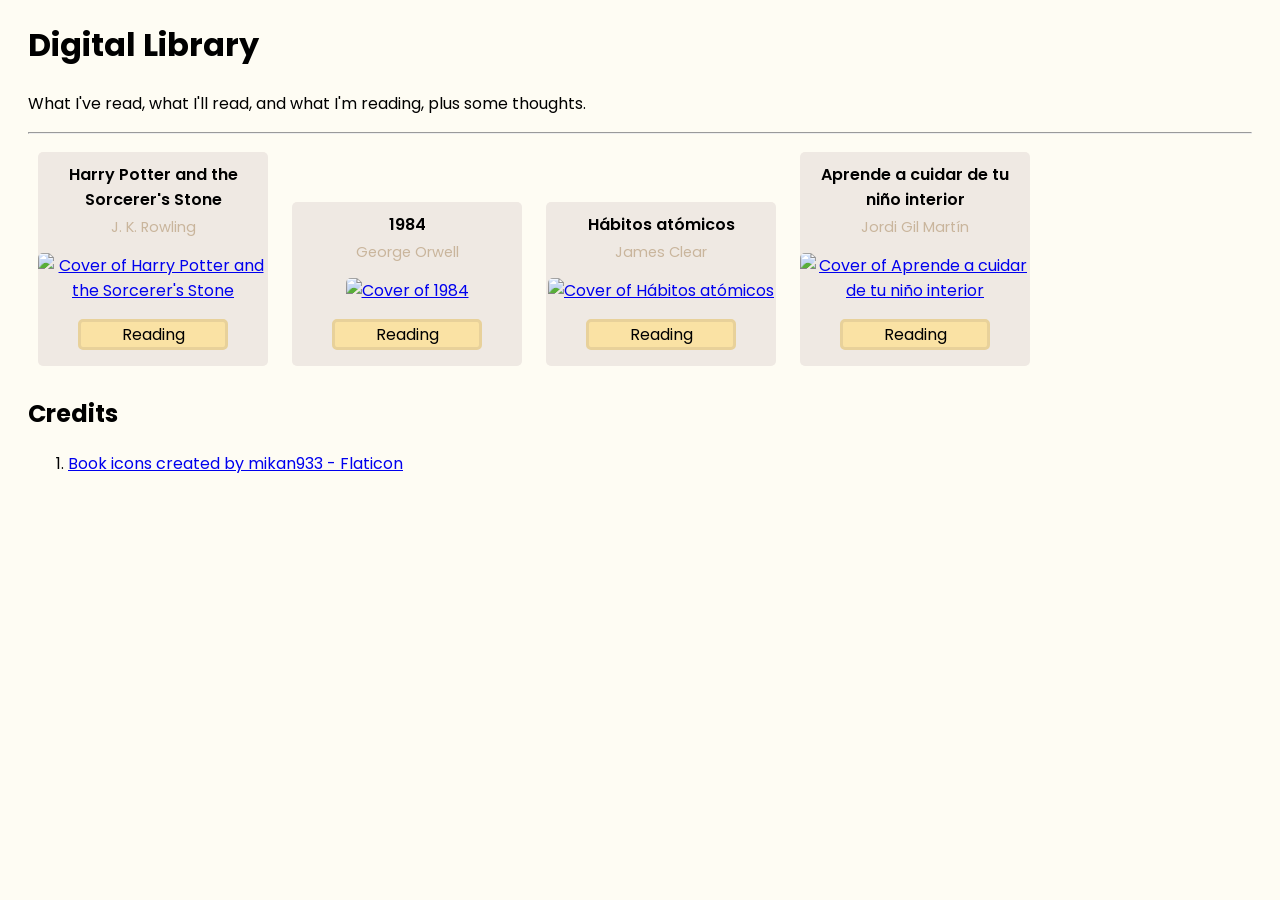
==== index.html @ d842b0e9 "feat: Add two new books to the library Added "Hábitos atómicos" and "Aprende a cuidar de tu niño int" ====
<!doctype html>
<html lang="en">
  <head>
    <meta charset="UTF-8" />
    <meta name="viewport" content="width=device-width, initial-scale=1.0" />
    <title>Digital Library</title>
    <link rel="icon" href="./assets/icons/readingsIcon.png" />
    <link rel="stylesheet" href="style.css" />
    <link rel="preconnect" href="https://fonts.googleapis.com" />
    <link rel="preconnect" href="https://fonts.gstatic.com" crossorigin />
    <link
      href="https://fonts.googleapis.com/css2?family=Poppins:ital,wght@0,100;0,200;0,300;0,400;0,500;0,600;0,700;0,800;0,900;1,100;1,200;1,300;1,400;1,500;1,600;1,700;1,800;1,900&family=Roboto:ital,wght@0,100..900;1,100..900&display=swap"
      rel="stylesheet"
    />
  </head>
  <body>
    <main>
      <h1>Digital Library</h1>

      <p id="intro">
        What I've read, what I'll read, and what I'm reading, plus some
        thoughts.
      </p>

      <hr />

      <div class="bookShelf">
        <div class="booksData">
          <p class="bookTitle">Harry Potter and the Sorcerer's Stone</p>
          <p class="bookAuthor">J. K. Rowling</p>
        </div>
        <a
          href="https://www.goodreads.com/book/show/3.Harry_Potter_and_the_Sorcerer_s_Stone?ref=nav_sb_ss_1_35"
          target="_blank"
          ><img
            src="https://m.media-amazon.com/images/S/compressed.photo.goodreads.com/books/1682045100i/61780045.jpg"
            alt="Cover of Harry Potter and the Sorcerer's Stone"
            height="250px"
        /></a>
        <div class="status">
          <p>Reading</p>
        </div>
      </div>

      <div class="bookShelf">
        <div class="bookData">
          <p class="bookTitle">1984</p>
          <p class="bookAuthor">George Orwell</p>
        </div>
        <a
          href="https://www.goodreads.com/book/show/59014627-1984"
          target="_blank"
          ><img
            src="https://m.media-amazon.com/images/S/compressed.photo.goodreads.com/books/1631884170i/59014627.jpg"
            alt="Cover of 1984"
            height="250px"
        /></a>
        <div class="status">
          <p>Reading</p>
        </div>
      </div>

      <div class="bookShelf">
        <div class="bookData">
          <p class="bookTitle">Hábitos atómicos</p>
          <p class="bookAuthor">James Clear</p>
        </div>
        <a
          href="https://www.goodreads.com/book/show/45028173-h-bitos-at-micos?from_search=true&from_srp=true&qid=cThpw7cftH&rank=1"
          target="_blank"
          ><img
            src="https://m.media-amazon.com/images/S/compressed.photo.goodreads.com/books/1555084828i/45028173.jpg"
            alt="Cover of Hábitos atómicos"
            height="250px"
        /></a>
        <div class="status">
          <p>Reading</p>
        </div>
      </div>

      <div class="bookShelf">
        <div class="bookData">
          <p class="bookTitle">Aprende a cuidar de tu niño interior</p>
          <p class="bookAuthor">Jordi Gil Martín</p>
        </div>
        <a
          href="https://www.goodreads.com/book/show/80197961-aprende-a-cuidar-de-tu-ni-o-interior?from_search=true&from_srp=true&qid=mp4d5Y7GMc&rank=1"
          target="_blank"
          ><img
            src="https://m.media-amazon.com/images/S/compressed.photo.goodreads.com/books/1674074140i/80197961.jpg"
            alt="Cover of Aprende a cuidar de tu niño interior"
            height="250px"
        /></a>
        <div class="status">
          <p>Reading</p>
        </div>
      </div>

      <h2>Credits</h2>

      <ol>
        <li>
          <a
            class="credits"
            href="https://www.flaticon.com/free-icons/book"
            title="book icons"
            >Book icons created by mikan933 - Flaticon</a
          >
        </li>
      </ol>
    </main>
  </body>
</html>
---- style.css ----
html {
  background-color: #fefcf3;
  margin: 0 20px;
  font-family: "Poppins", sans-serif;
}

.bookShelf {
  background-color: #efe9e3;
  width: 230px;
  height: fit-content;
  border-radius: 5px;
  margin: 10px 10px;
  text-align: center;
  display: inline-block;
}

.bookShelf:hover {
  background-color: #e6e1dc;
}

.bookTitle {
  margin-top: 10px;
  margin-left: 15px;
  margin-bottom: 5px;
  width: 200px;
  font-weight: 600;
}

.bookAuthor {
  width: 200px;
  margin-top: 0;
  margin-left: 15px;
  margin-bottom: 15px;
  font-size: 11pt;
  color: #c9b59c;
}

img {
  transition: transform 0.3s ease;
  border-radius: 5px;
}

.bookShelf:hover img {
  transform: rotate(5deg);
}

.status {
  width: 150px;
  margin-left: 40px;
}

.status p {
  background-color: #fae2a4;
  border-radius: 5px;
  border-style: solid;
  border-color: #e8d19a;
}
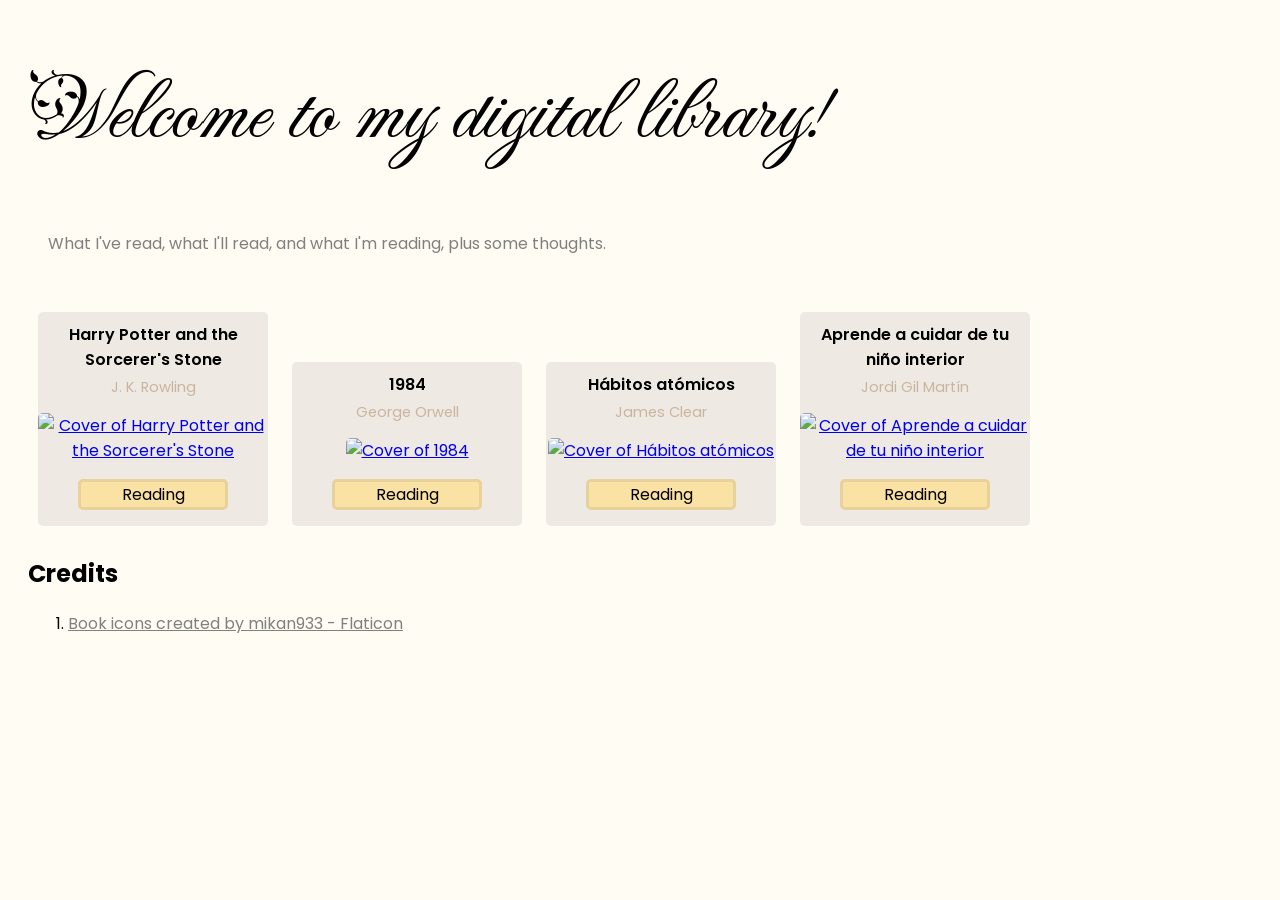
==== commit 93ce37f4: "style: Update website layout and title font-family" ====
--- a/index.html
+++ b/index.html
@@ -9,20 +9,20 @@
     <link rel="preconnect" href="https://fonts.googleapis.com" />
     <link rel="preconnect" href="https://fonts.gstatic.com" crossorigin />
     <link
-      href="https://fonts.googleapis.com/css2?family=Poppins:ital,wght@0,100;0,200;0,300;0,400;0,500;0,600;0,700;0,800;0,900;1,100;1,200;1,300;1,400;1,500;1,600;1,700;1,800;1,900&family=Roboto:ital,wght@0,100..900;1,100..900&display=swap"
+      href="https://fonts.googleapis.com/css2?family=Fleur+De+Leah&family=Poppins:ital,wght@0,100;0,200;0,300;0,400;0,500;0,600;0,700;0,800;0,900;1,100;1,200;1,300;1,400;1,500;1,600;1,700;1,800;1,900&display=swap"
       rel="stylesheet"
     />
   </head>
   <body>
     <main>
-      <h1>Digital Library</h1>
+      <h1 id="title">Welcome to my digital library!</h1>
 
       <p id="intro">
         What I've read, what I'll read, and what I'm reading, plus some
         thoughts.
       </p>
 
-      <hr />
+      <div id="emptySpace"></div>
 
       <div class="bookShelf">
         <div class="booksData">
--- a/style.css
+++ b/style.css
@@ -2,6 +2,21 @@
   background-color: #fefcf3;
   margin: 0 20px;
   font-family: "Poppins", sans-serif;
+}
+
+#title {
+  font-family: "Fleur De Leah", cursive;
+  font-weight: 400;
+  font-size: 64pt;
+}
+
+#intro {
+  margin-left: 20px;
+  color: grey;
+}
+
+#emptySpace {
+  height: 30px;
 }
 
 .bookShelf {
@@ -55,3 +70,7 @@
   border-style: solid;
   border-color: #e8d19a;
 }
+
+.credits {
+  color: grey;
+}
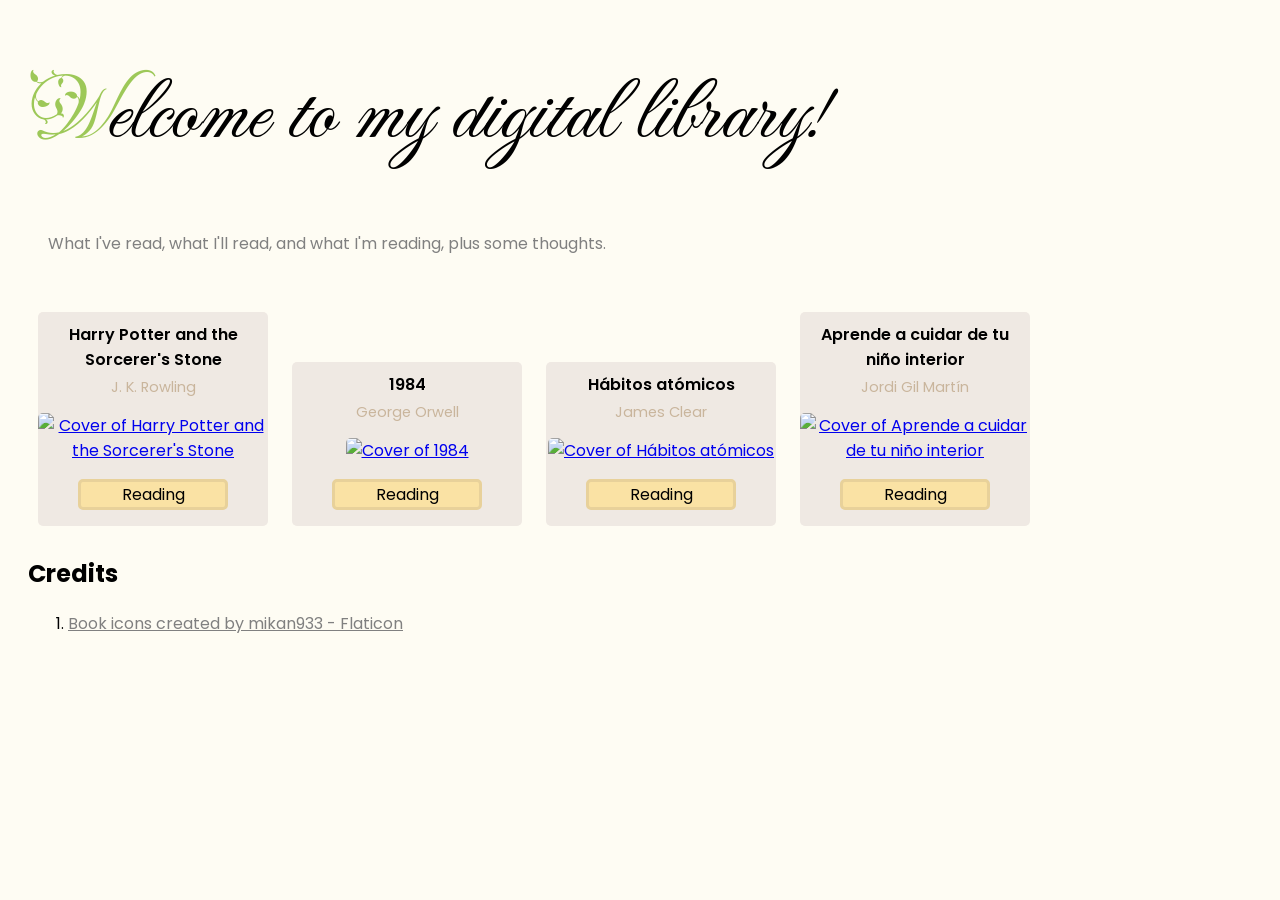
==== commit 413c810a: "style: Set first letter of website title to green" ====
--- a/index.html
+++ b/index.html
@@ -15,7 +15,9 @@
   </head>
   <body>
     <main>
-      <h1 id="title">Welcome to my digital library!</h1>
+      <h1 id="title">
+        <span class="initialLetter">W</span>elcome to my digital library!
+      </h1>
 
       <p id="intro">
         What I've read, what I'll read, and what I'm reading, plus some
--- a/style.css
+++ b/style.css
@@ -8,6 +8,10 @@
   font-family: "Fleur De Leah", cursive;
   font-weight: 400;
   font-size: 64pt;
+}
+
+.initialLetter {
+  color: #9dc858;
 }
 
 #intro {
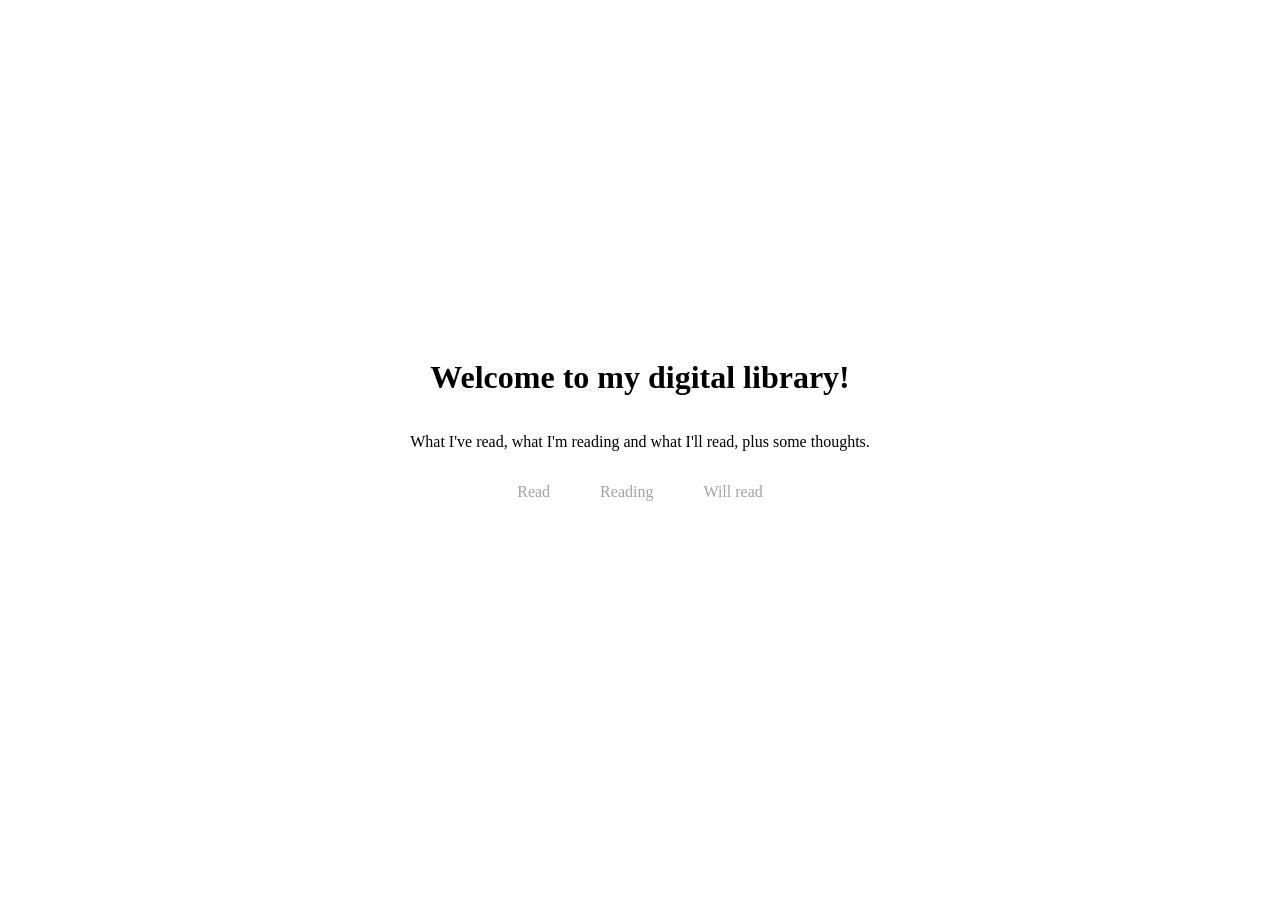
==== commit ab9e1de6: "feat: implement navigation bar for multi-page structure Restructured the project to categorize books" ====
--- a/index.html
+++ b/index.html
@@ -3,113 +3,28 @@
   <head>
     <meta charset="UTF-8" />
     <meta name="viewport" content="width=device-width, initial-scale=1.0" />
-    <title>Digital Library</title>
+    <title>My Digital Library</title>
     <link rel="icon" href="./assets/icons/readingsIcon.png" />
-    <link rel="stylesheet" href="style.css" />
-    <link rel="preconnect" href="https://fonts.googleapis.com" />
-    <link rel="preconnect" href="https://fonts.gstatic.com" crossorigin />
-    <link
-      href="https://fonts.googleapis.com/css2?family=Fleur+De+Leah&family=Poppins:ital,wght@0,100;0,200;0,300;0,400;0,500;0,600;0,700;0,800;0,900;1,100;1,200;1,300;1,400;1,500;1,600;1,700;1,800;1,900&display=swap"
-      rel="stylesheet"
-    />
+    <link rel="stylesheet" href="./style.css" />
   </head>
   <body>
-    <main>
-      <h1 id="title">
-        <span class="initialLetter">W</span>elcome to my digital library!
-      </h1>
-
-      <p id="intro">
-        What I've read, what I'll read, and what I'm reading, plus some
-        thoughts.
+    <main class="container content">
+      <h1 class="item title">Welcome to my digital library!</h1>
+      <p class="item intro">
+        What I've read, what I'm reading and what I'll read, plus some thoughts.
       </p>
 
-      <div id="emptySpace"></div>
-
-      <div class="bookShelf">
-        <div class="booksData">
-          <p class="bookTitle">Harry Potter and the Sorcerer's Stone</p>
-          <p class="bookAuthor">J. K. Rowling</p>
+      <div class="container selector">
+        <div class="item selector">
+          <p><a class="status-anchor" href="./read.html">Read</a></p>
         </div>
-        <a
-          href="https://www.goodreads.com/book/show/3.Harry_Potter_and_the_Sorcerer_s_Stone?ref=nav_sb_ss_1_35"
-          target="_blank"
-          ><img
-            src="https://m.media-amazon.com/images/S/compressed.photo.goodreads.com/books/1682045100i/61780045.jpg"
-            alt="Cover of Harry Potter and the Sorcerer's Stone"
-            height="250px"
-        /></a>
-        <div class="status">
-          <p>Reading</p>
+        <div class="item selector">
+          <p><a class="status-anchor" href="./reading.html">Reading</a></p>
+        </div>
+        <div class="item selector">
+          <p><a class="status-anchor" href="./willRead.html">Will read</a></p>
         </div>
       </div>
-
-      <div class="bookShelf">
-        <div class="bookData">
-          <p class="bookTitle">1984</p>
-          <p class="bookAuthor">George Orwell</p>
-        </div>
-        <a
-          href="https://www.goodreads.com/book/show/59014627-1984"
-          target="_blank"
-          ><img
-            src="https://m.media-amazon.com/images/S/compressed.photo.goodreads.com/books/1631884170i/59014627.jpg"
-            alt="Cover of 1984"
-            height="250px"
-        /></a>
-        <div class="status">
-          <p>Reading</p>
-        </div>
-      </div>
-
-      <div class="bookShelf">
-        <div class="bookData">
-          <p class="bookTitle">Hábitos atómicos</p>
-          <p class="bookAuthor">James Clear</p>
-        </div>
-        <a
-          href="https://www.goodreads.com/book/show/45028173-h-bitos-at-micos?from_search=true&from_srp=true&qid=cThpw7cftH&rank=1"
-          target="_blank"
-          ><img
-            src="https://m.media-amazon.com/images/S/compressed.photo.goodreads.com/books/1555084828i/45028173.jpg"
-            alt="Cover of Hábitos atómicos"
-            height="250px"
-        /></a>
-        <div class="status">
-          <p>Reading</p>
-        </div>
-      </div>
-
-      <div class="bookShelf">
-        <div class="bookData">
-          <p class="bookTitle">Aprende a cuidar de tu niño interior</p>
-          <p class="bookAuthor">Jordi Gil Martín</p>
-        </div>
-        <a
-          href="https://www.goodreads.com/book/show/80197961-aprende-a-cuidar-de-tu-ni-o-interior?from_search=true&from_srp=true&qid=mp4d5Y7GMc&rank=1"
-          target="_blank"
-          ><img
-            src="https://m.media-amazon.com/images/S/compressed.photo.goodreads.com/books/1674074140i/80197961.jpg"
-            alt="Cover of Aprende a cuidar de tu niño interior"
-            height="250px"
-        /></a>
-        <div class="status">
-          <p>Reading</p>
-        </div>
-      </div>
-
-      <h2>Credits</h2>
-
-      <ol>
-        <li>
-          <a
-            class="credits"
-            href="https://www.flaticon.com/free-icons/book"
-            title="book icons"
-            >Book icons created by mikan933 - Flaticon</a
-          >
-        </li>
-      </ol>
     </main>
   </body>
 </html>
--- a/style.css
+++ b/style.css
@@ -1,80 +1,33 @@
-html {
-  background-color: #fefcf3;
-  margin: 0 20px;
-  font-family: "Poppins", sans-serif;
+/* ~~~~~~~~~~~~~~~~~~~~~~~~~~~~~~~~~~~~~~~~~~~~~~~~~~~~~~~~~~~~~~~~~~~~~~~~~ */
+/* Para evitar que el navegador genere una barra de navegación debido a la 
+altura del contenido */
+* {
+  box-sizing: border-box;
 }
 
-#title {
-  font-family: "Fleur De Leah", cursive;
-  font-weight: 400;
-  font-size: 64pt;
+body {
+  margin: 0;
+}
+/* ~~~~~~~~~~~~~~~~~~~~~~~~~~~~~~~~~~~~~~~~~~~~~~~~~~~~~~~~~~~~~~~~~~~~~~~~~ */
+
+.container {
+  display: flex;
 }
 
-.initialLetter {
-  color: #9dc858;
+.container.content {
+  height: 95vh; /* 
+  border: 5px solid blueviolet; */
+  flex-direction: column;
+  justify-content: center;
+  align-content: center;
+  align-items: center;
 }
 
-#intro {
-  margin-left: 20px;
-  color: grey;
+.container.selector {
+  gap: 50px;
 }
 
-#emptySpace {
-  height: 30px;
+.status-anchor {
+  text-decoration: none;
+  color: #a3a3a3;
 }
-
-.bookShelf {
-  background-color: #efe9e3;
-  width: 230px;
-  height: fit-content;
-  border-radius: 5px;
-  margin: 10px 10px;
-  text-align: center;
-  display: inline-block;
-}
-
-.bookShelf:hover {
-  background-color: #e6e1dc;
-}
-
-.bookTitle {
-  margin-top: 10px;
-  margin-left: 15px;
-  margin-bottom: 5px;
-  width: 200px;
-  font-weight: 600;
-}
-
-.bookAuthor {
-  width: 200px;
-  margin-top: 0;
-  margin-left: 15px;
-  margin-bottom: 15px;
-  font-size: 11pt;
-  color: #c9b59c;
-}
-
-img {
-  transition: transform 0.3s ease;
-  border-radius: 5px;
-}
-
-.bookShelf:hover img {
-  transform: rotate(5deg);
-}
-
-.status {
-  width: 150px;
-  margin-left: 40px;
-}
-
-.status p {
-  background-color: #fae2a4;
-  border-radius: 5px;
-  border-style: solid;
-  border-color: #e8d19a;
-}
-
-.credits {
-  color: grey;
-}
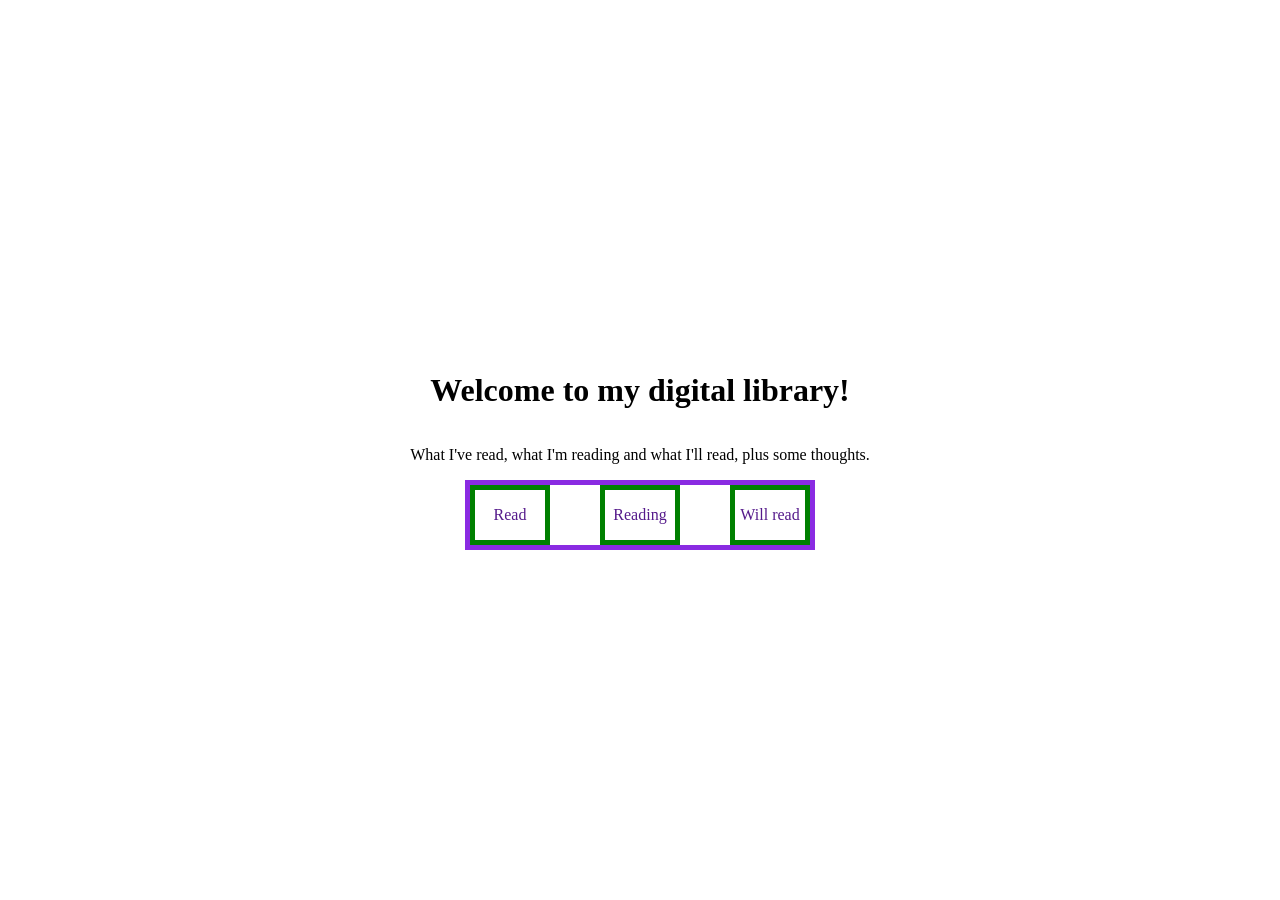
==== commit 67be345f: "style: define centered layout for home page" ====
--- a/index.html
+++ b/index.html
@@ -15,15 +15,21 @@
       </p>
 
       <div class="container selector">
-        <div class="item selector">
-          <p><a class="status-anchor" href="./read.html">Read</a></p>
-        </div>
-        <div class="item selector">
-          <p><a class="status-anchor" href="./reading.html">Reading</a></p>
-        </div>
-        <div class="item selector">
-          <p><a class="status-anchor" href="./willRead.html">Will read</a></p>
-        </div>
+        <a class="status-anchor" href=""
+          ><div class="item selector">
+            <p>Read</p>
+          </div>
+        </a>
+        <a class="status-anchor" href=""
+          ><div class="item selector">
+            <p>Reading</p>
+          </div>
+        </a>
+        <a class="status-anchor" href=""
+          ><div class="item selector">
+            <p>Will read</p>
+          </div>
+        </a>
       </div>
     </main>
   </body>
--- a/style.css
+++ b/style.css
@@ -15,19 +15,23 @@
 }
 
 .container.content {
-  height: 95vh; /* 
-  border: 5px solid blueviolet; */
+  height: 100vh;
   flex-direction: column;
   justify-content: center;
-  align-content: center;
   align-items: center;
 }
 
 .container.selector {
   gap: 50px;
+  border: 5px solid blueviolet;
 }
 
-.status-anchor {
+.item.selector {
+  width: 80px;
+  text-align: center;
+  border: 5px solid green;
+}
+
+a.status-anchor {
   text-decoration: none;
-  color: #a3a3a3;
 }
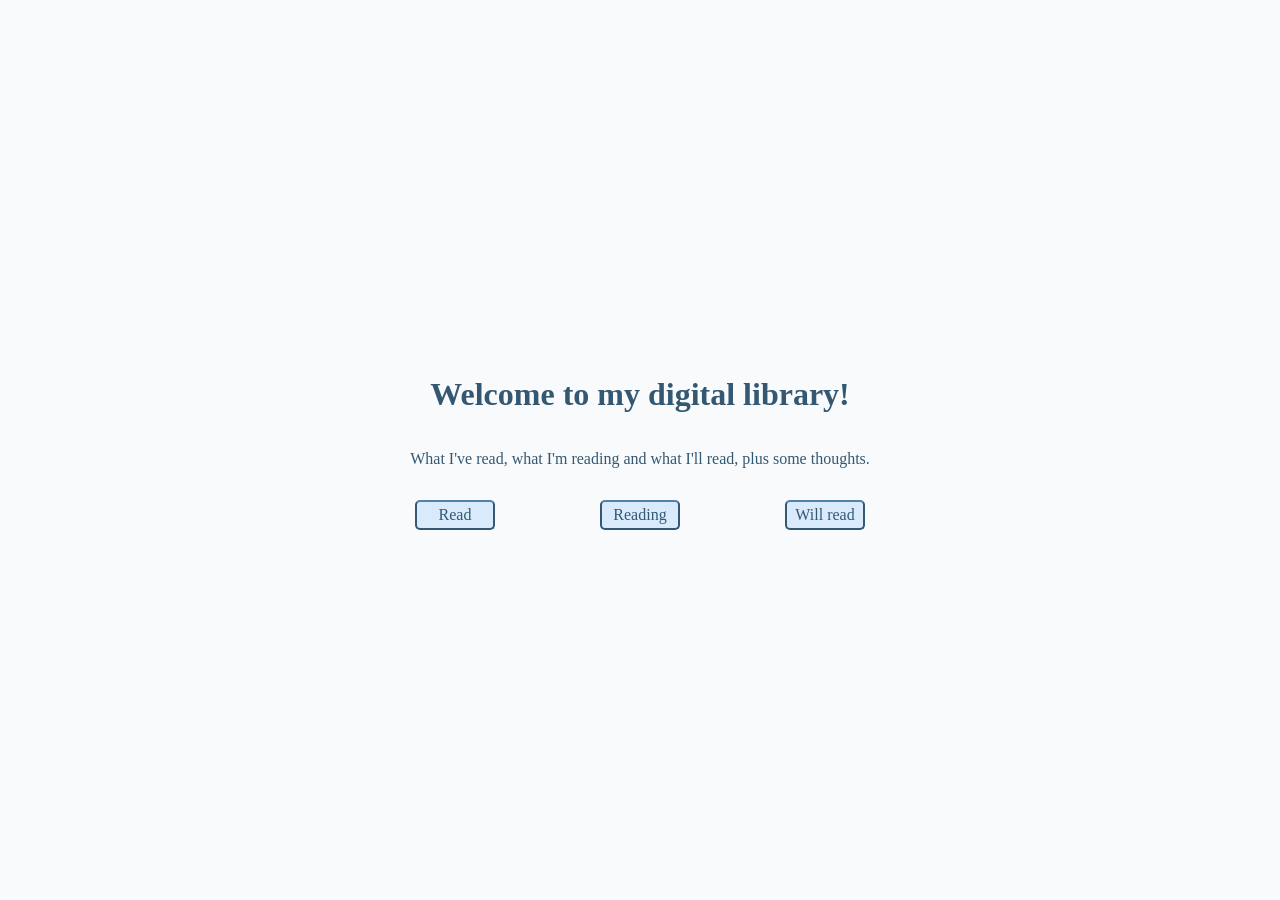
==== commit 99b0700f: "style: Add blue color palette to home page" ====
--- a/index.html
+++ b/index.html
@@ -15,20 +15,14 @@
       </p>
 
       <div class="container selector">
-        <a class="status-anchor" href=""
-          ><div class="item selector">
-            <p>Read</p>
-          </div>
+        <a class="status-anchor" href="">
+          <p class="item selector">Read</p>
         </a>
-        <a class="status-anchor" href=""
-          ><div class="item selector">
-            <p>Reading</p>
-          </div>
+        <a class="status-anchor" href="">
+          <p class="item selector">Reading</p>
         </a>
-        <a class="status-anchor" href=""
-          ><div class="item selector">
-            <p>Will read</p>
-          </div>
+        <a class="status-anchor" href="">
+          <p class="item selector">Will read</p>
         </a>
       </div>
     </main>
--- a/style.css
+++ b/style.css
@@ -3,6 +3,9 @@
 altura del contenido */
 * {
   box-sizing: border-box;
+
+  background-color: #f8fafc;
+  color: #355872;
 }
 
 body {
@@ -14,22 +17,31 @@
   display: flex;
 }
 
-.container.content {
+main.container.content {
   height: 100vh;
   flex-direction: column;
   justify-content: center;
   align-items: center;
 }
 
-.container.selector {
-  gap: 50px;
-  border: 5px solid blueviolet;
+div.container.selector {
+  width: 50vh;
+  justify-content: space-between;
 }
 
-.item.selector {
+p.item.selector {
   width: 80px;
-  text-align: center;
-  border: 5px solid green;
+  height: 30px;
+
+  display: flex;
+  align-items: center;
+  justify-content: center;
+
+  background-color: #d9eafd;
+
+  border-radius: 5px;
+  border: 2px solid #355872;
+  border-top: 2px solid #4f83a8;
 }
 
 a.status-anchor {
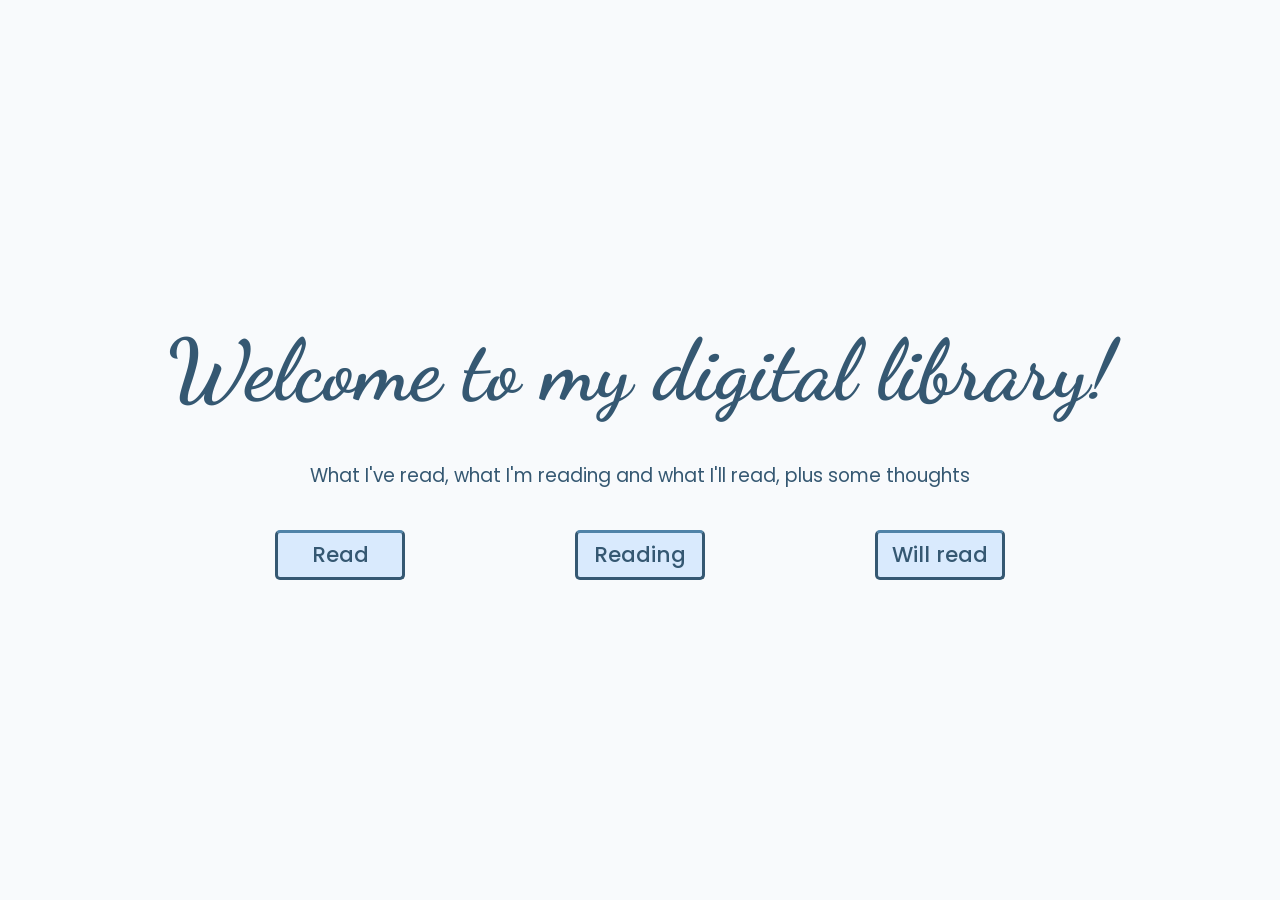
==== commit d9488f0e: "style: Apply custom fonts to home page" ====
--- a/index.html
+++ b/index.html
@@ -6,12 +6,18 @@
     <title>My Digital Library</title>
     <link rel="icon" href="./assets/icons/readingsIcon.png" />
     <link rel="stylesheet" href="./style.css" />
+    <link rel="preconnect" href="https://fonts.googleapis.com" />
+    <link rel="preconnect" href="https://fonts.gstatic.com" crossorigin />
+    <link
+      href="https://fonts.googleapis.com/css2?family=Dancing+Script:wght@400..700&family=Poppins:ital,wght@0,100;0,200;0,300;0,400;0,500;0,600;0,700;0,800;0,900;1,100;1,200;1,300;1,400;1,500;1,600;1,700;1,800;1,900&display=swap"
+      rel="stylesheet"
+    />
   </head>
   <body>
     <main class="container content">
       <h1 class="item title">Welcome to my digital library!</h1>
       <p class="item intro">
-        What I've read, what I'm reading and what I'll read, plus some thoughts.
+        What I've read, what I'm reading and what I'll read, plus some thoughts
       </p>
 
       <div class="container selector">
--- a/style.css
+++ b/style.css
@@ -6,12 +6,24 @@
 
   background-color: #f8fafc;
   color: #355872;
+
+  font-family: "Poppins", sans-serif;
+  font-size: 14pt;
+
+  text-align: center;
 }
 
 body {
   margin: 0;
 }
 /* ~~~~~~~~~~~~~~~~~~~~~~~~~~~~~~~~~~~~~~~~~~~~~~~~~~~~~~~~~~~~~~~~~~~~~~~~~ */
+
+h1 {
+  font-family: "Dancing Script", cursive;
+  font-weight: 700;
+  font-size: 64pt;
+  margin: 20px;
+}
 
 .container {
   display: flex;
@@ -25,13 +37,13 @@
 }
 
 div.container.selector {
-  width: 50vh;
-  justify-content: space-between;
+  width: 100vh;
+  justify-content: space-around;
 }
 
 p.item.selector {
-  width: 80px;
-  height: 30px;
+  width: 130px;
+  height: 50px;
 
   display: flex;
   align-items: center;
@@ -40,8 +52,11 @@
   background-color: #d9eafd;
 
   border-radius: 5px;
-  border: 2px solid #355872;
-  border-top: 2px solid #4f83a8;
+  border: 3px solid #355872;
+  border-top: 3px solid #4f83a8;
+
+  font-weight: 500;
+  font-size: 16pt;
 }
 
 a.status-anchor {
